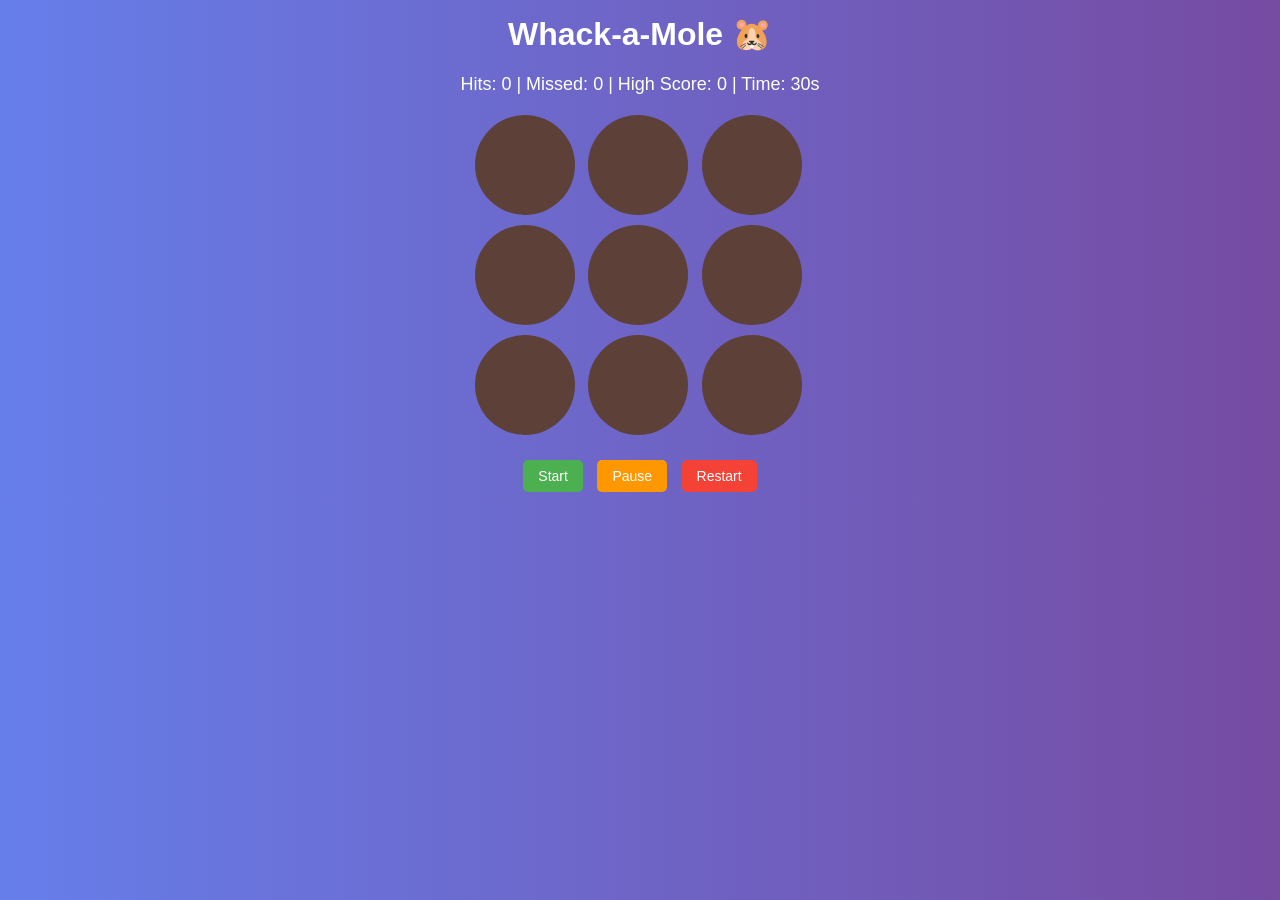
==== whackamole.html @ 4c36beb9 "Whackamole.html" ====
<!DOCTYPE html>
<html lang="en">
<head>
<meta charset="UTF-8">
<meta name="viewport" content="width=device-width, initial-scale=1.0">
<title>Whack A Mole Advanced</title>

<style>
body {
    font-family: Arial, sans-serif;
    text-align: center;
    background: linear-gradient(to right, #667eea, #764ba2);
    color: white;
    margin: 0;
}

h1 {
    margin-top: 15px;
}

.info {
    font-size: 18px;
    margin: 10px;
}

#game {
    width: 330px;
    margin: 20px auto;
    display: grid;
    grid-template-columns: repeat(3, 1fr);
    gap: 10px;
}

.hole {
    width: 100px;
    height: 100px;
    background: #5d4037;
    border-radius: 50%;
    position: relative;
    overflow: hidden;
    cursor: pointer;
}

.mole {
    width: 80px;
    height: 80px;
    background: #8d6e63;
    border-radius: 50%;
    position: absolute;
    bottom: -100px;
    left: 10px;
    transition: bottom 0.3s;
    display: flex;
    align-items: center;
    justify-content: center;
    font-size: 40px;
}

.hole.active .mole {
    bottom: 10px;
}

button {
    padding: 8px 15px;
    font-size: 14px;
    border: none;
    border-radius: 5px;
    cursor: pointer;
    margin: 5px;
}

.start { background: #4caf50; color: white; }
.pause { background: #ff9800; color: white; }
.restart { background: #f44336; color: white; }

button:hover {
    opacity: 0.8;
}
</style>
</head>

<body>

<h1>Whack-a-Mole 🐹</h1>

<div class="info">
    Hits: <span id="hits">0</span> |
    Missed: <span id="missed">0</span> |
    High Score: <span id="highScore">0</span> |
    Time: <span id="time">30</span>s
</div>

<div id="game"></div>

<button class="start" onclick="startGame()">Start</button>
<button class="pause" onclick="togglePause()">Pause</button>
<button class="restart" onclick="restartGame()">Restart</button>

<script>
const game = document.getElementById("game");
const hitsDisplay = document.getElementById("hits");
const missedDisplay = document.getElementById("missed");
const highScoreDisplay = document.getElementById("highScore");
const timeDisplay = document.getElementById("time");

let hits = 0;
let missed = 0;
let highScore = localStorage.getItem("whackHighScore") || 0;
let currentHole = null;
let gameInterval = null;
let timerInterval = null;
let timeLeft = 30;
let isPaused = false;

highScoreDisplay.textContent = highScore;

// Create 9 holes dynamically
for (let i = 0; i < 9; i++) {
    const hole = document.createElement("div");
    hole.classList.add("hole");

    const mole = document.createElement("div");
    mole.classList.add("mole");
    mole.innerHTML = "🐹"; // Cute mole face

    hole.appendChild(mole);
    game.appendChild(hole);

    hole.addEventListener("click", () => {
        if (hole === currentHole && !isPaused) {
            hits++;
            hitsDisplay.textContent = hits;
            hole.classList.remove("active");
            currentHole = null;
        } else if (!isPaused && hole !== currentHole) {
            missed++;
            missedDisplay.textContent = missed;
        }
    });
}

const holes = document.querySelectorAll(".hole");

function randomHole() {
    holes.forEach(h => h.classList.remove("active"));
    const index = Math.floor(Math.random() * holes.length);
    currentHole = holes[index];
    currentHole.classList.add("active");
}

function startGame() {
    clearIntervals();
    hits = 0;
    missed = 0;
    timeLeft = 30;
    isPaused = false;

    hitsDisplay.textContent = hits;
    missedDisplay.textContent = missed;
    timeDisplay.textContent = timeLeft;

    gameInterval = setInterval(randomHole, 800);

    timerInterval = setInterval(() => {
        if (!isPaused) {
            timeLeft--;
            timeDisplay.textContent = timeLeft;

            if (timeLeft <= 0) {
                endGame();
            }
        }
    }, 1000);
}

function togglePause() {
    isPaused = !isPaused;
}

function restartGame() {
    startGame();
}

function endGame() {
    clearIntervals();
    holes.forEach(h => h.classList.remove("active"));

    if (hits > highScore) {
        highScore = hits;
        localStorage.setItem("whackHighScore", highScore);
        highScoreDisplay.textContent = highScore;
    }

    alert("Game Over!\nHits: " + hits + "\nMissed: " + missed);
}

function clearIntervals() {
    clearInterval(gameInterval);
    clearInterval(timerInterval);
}
</script>

</body>
</html>
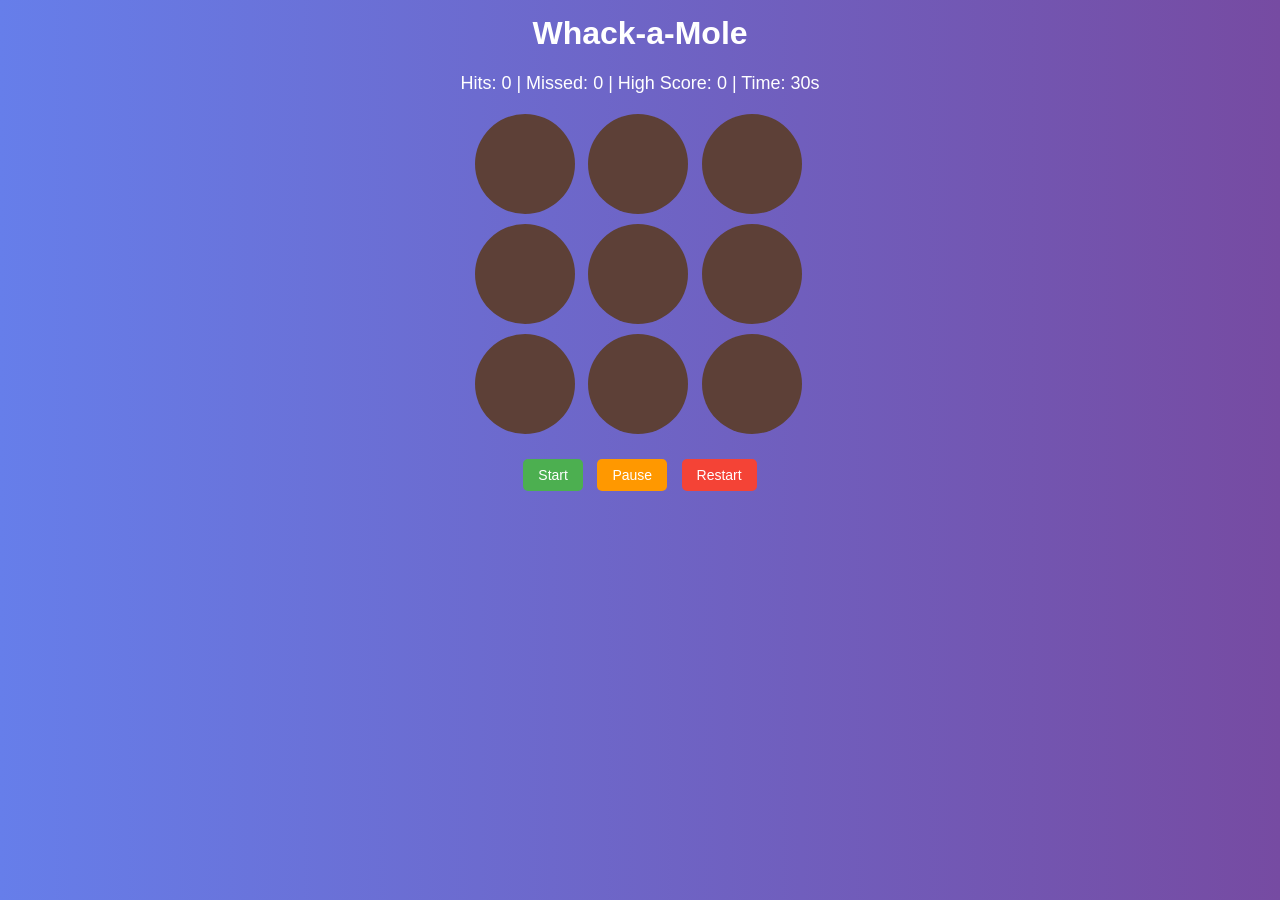
==== commit f593cbde: "whackamole.html" ====
--- a/whackamole.html
+++ b/whackamole.html
@@ -1,204 +1,231 @@
-<!DOCTYPE html>
-<html lang="en">
-<head>
-<meta charset="UTF-8">
-<meta name="viewport" content="width=device-width, initial-scale=1.0">
-<title>Whack A Mole Advanced</title>
-
-<style>
-body {
-    font-family: Arial, sans-serif;
-    text-align: center;
-    background: linear-gradient(to right, #667eea, #764ba2);
-    color: white;
-    margin: 0;
-}
-
-h1 {
-    margin-top: 15px;
-}
-
-.info {
-    font-size: 18px;
-    margin: 10px;
-}
-
-#game {
-    width: 330px;
-    margin: 20px auto;
-    display: grid;
-    grid-template-columns: repeat(3, 1fr);
-    gap: 10px;
-}
-
-.hole {
-    width: 100px;
-    height: 100px;
-    background: #5d4037;
-    border-radius: 50%;
-    position: relative;
-    overflow: hidden;
-    cursor: pointer;
-}
-
-.mole {
-    width: 80px;
-    height: 80px;
-    background: #8d6e63;
-    border-radius: 50%;
-    position: absolute;
-    bottom: -100px;
-    left: 10px;
-    transition: bottom 0.3s;
-    display: flex;
-    align-items: center;
-    justify-content: center;
-    font-size: 40px;
-}
-
-.hole.active .mole {
-    bottom: 10px;
-}
-
-button {
-    padding: 8px 15px;
-    font-size: 14px;
-    border: none;
-    border-radius: 5px;
-    cursor: pointer;
-    margin: 5px;
-}
-
-.start { background: #4caf50; color: white; }
-.pause { background: #ff9800; color: white; }
-.restart { background: #f44336; color: white; }
-
-button:hover {
-    opacity: 0.8;
-}
-</style>
-</head>
-
-<body>
-
-<h1>Whack-a-Mole 🐹</h1>
-
-<div class="info">
-    Hits: <span id="hits">0</span> |
-    Missed: <span id="missed">0</span> |
-    High Score: <span id="highScore">0</span> |
-    Time: <span id="time">30</span>s
-</div>
-
-<div id="game"></div>
-
-<button class="start" onclick="startGame()">Start</button>
-<button class="pause" onclick="togglePause()">Pause</button>
-<button class="restart" onclick="restartGame()">Restart</button>
-
-<script>
-const game = document.getElementById("game");
-const hitsDisplay = document.getElementById("hits");
-const missedDisplay = document.getElementById("missed");
-const highScoreDisplay = document.getElementById("highScore");
-const timeDisplay = document.getElementById("time");
-
-let hits = 0;
-let missed = 0;
-let highScore = localStorage.getItem("whackHighScore") || 0;
-let currentHole = null;
-let gameInterval = null;
-let timerInterval = null;
-let timeLeft = 30;
-let isPaused = false;
-
-highScoreDisplay.textContent = highScore;
-
-// Create 9 holes dynamically
-for (let i = 0; i < 9; i++) {
-    const hole = document.createElement("div");
-    hole.classList.add("hole");
-
-    const mole = document.createElement("div");
-    mole.classList.add("mole");
-    mole.innerHTML = "🐹"; // Cute mole face
-
-    hole.appendChild(mole);
-    game.appendChild(hole);
-
-    hole.addEventListener("click", () => {
-        if (hole === currentHole && !isPaused) {
-            hits++;
-            hitsDisplay.textContent = hits;
-            hole.classList.remove("active");
-            currentHole = null;
-        } else if (!isPaused && hole !== currentHole) {
-            missed++;
-            missedDisplay.textContent = missed;
-        }
-    });
-}
-
-const holes = document.querySelectorAll(".hole");
-
-function randomHole() {
-    holes.forEach(h => h.classList.remove("active"));
-    const index = Math.floor(Math.random() * holes.length);
-    currentHole = holes[index];
-    currentHole.classList.add("active");
-}
-
-function startGame() {
-    clearIntervals();
-    hits = 0;
-    missed = 0;
-    timeLeft = 30;
-    isPaused = false;
-
-    hitsDisplay.textContent = hits;
-    missedDisplay.textContent = missed;
-    timeDisplay.textContent = timeLeft;
-
-    gameInterval = setInterval(randomHole, 800);
-
-    timerInterval = setInterval(() => {
-        if (!isPaused) {
-            timeLeft--;
-            timeDisplay.textContent = timeLeft;
-
-            if (timeLeft <= 0) {
-                endGame();
-            }
-        }
-    }, 1000);
-}
-
-function togglePause() {
-    isPaused = !isPaused;
-}
-
-function restartGame() {
-    startGame();
-}
-
-function endGame() {
-    clearIntervals();
-    holes.forEach(h => h.classList.remove("active"));
-
-    if (hits > highScore) {
-        highScore = hits;
-        localStorage.setItem("whackHighScore", highScore);
-        highScoreDisplay.textContent = highScore;
-    }
-
-    alert("Game Over!\nHits: " + hits + "\nMissed: " + missed);
-}
-
-function clearIntervals() {
-    clearInterval(gameInterval);
-    clearInterval(timerInterval);
-}
-</script>
-
-</body>
-</html>
+<!DOCTYPE html>
+<html lang="en">
+<head>
+<meta charset="UTF-8">
+<meta name="viewport" content="width=device-width, initial-scale=1.0">
+<title>Whack A Mole</title>
+
+<style>
+body {
+    font-family: Arial, sans-serif;
+    text-align: center;
+    background: linear-gradient(to right, #667eea, #764ba2);
+    color: white;
+    margin: 0;
+}
+
+h1 {
+    margin-top: 15px;
+}
+
+.info {
+    font-size: 18px;
+    margin: 10px;
+}
+
+#game {
+    width: 330px;
+    margin: 20px auto;
+    display: grid;
+    grid-template-columns: repeat(3, 1fr);
+    gap: 10px;
+}
+
+.hole {
+    width: 100px;
+    height: 100px;
+    background: #5d4037;
+    border-radius: 50%;
+    position: relative;
+    overflow: hidden;
+    cursor: pointer;
+}
+
+.mole {
+    width: 80px;
+    height: 80px;
+    background: #8d6e63;
+    border-radius: 50%;
+    position: absolute;
+    bottom: -100px;
+    left: 10px;
+    transition: bottom 0.3s;
+    display: flex;
+    align-items: center;
+    justify-content: center;
+    font-size: 40px;
+}
+
+.hole.active .mole {
+    bottom: 10px;
+}
+
+button {
+    padding: 8px 15px;
+    font-size: 14px;
+    border: none;
+    border-radius: 5px;
+    cursor: pointer;
+    margin: 5px;
+}
+
+.start { background: #4caf50; color: white; }
+.pause { background: #ff9800; color: white; }
+.restart { background: #f44336; color: white; }
+
+button:hover {
+    opacity: 0.8;
+}
+</style>
+</head>
+
+<body>
+
+<h1>Whack-a-Mole</h1>
+
+<div class="info">
+    Hits: <span id="hits">0</span> |
+    Missed: <span id="missed">0</span> |
+    High Score: <span id="highScore">0</span> |
+    Time: <span id="time">30</span>s
+</div>
+
+<div id="game"></div>
+
+<button class="start" onclick="startGame()">Start</button>
+<button class="pause" onclick="togglePause()">Pause</button>
+<button class="restart" onclick="restartGame()">Restart</button>
+
+<script>
+const game = document.getElementById("game");
+const hitsDisplay = document.getElementById("hits");
+const missedDisplay = document.getElementById("missed");
+const highScoreDisplay = document.getElementById("highScore");
+const timeDisplay = document.getElementById("time");
+const pauseBtn = document.querySelector(".pause");
+
+let hits = 0;
+let missed = 0;
+let highScore = localStorage.getItem("whackHighScore") || 0;
+let currentHole = null;
+let gameInterval = null;
+let timerInterval = null;
+let timeLeft = 30;
+let isPaused = false;
+let isGameRunning = false;
+
+highScoreDisplay.textContent = highScore;
+
+// Create 9 holes dynamically
+for (let i = 0; i < 9; i++) {
+    const hole = document.createElement("div");
+    hole.classList.add("hole");
+
+    const mole = document.createElement("div");
+    mole.classList.add("mole");
+    mole.innerHTML = "🐹";
+
+    hole.appendChild(mole);
+    game.appendChild(hole);
+
+    hole.addEventListener("click", () => {
+        if (!isGameRunning || isPaused) return;
+
+        if (hole === currentHole) {
+            hits++;
+            hitsDisplay.textContent = hits;
+            hole.classList.remove("active");
+            currentHole = null;
+        } else {
+            missed++;
+            missedDisplay.textContent = missed;
+        }
+    });
+}
+
+const holes = document.querySelectorAll(".hole");
+
+function randomHole() {
+    holes.forEach(h => h.classList.remove("active"));
+    const index = Math.floor(Math.random() * holes.length);
+    currentHole = holes[index];
+    currentHole.classList.add("active");
+}
+
+function startGame() {
+    clearIntervals();
+
+    hits = 0;
+    missed = 0;
+    timeLeft = 30;
+    isPaused = false;
+    isGameRunning = true;
+
+    hitsDisplay.textContent = hits;
+    missedDisplay.textContent = missed;
+    timeDisplay.textContent = timeLeft;
+    pauseBtn.textContent = "Pause";
+
+    gameInterval = setInterval(randomHole, 800);
+
+    timerInterval = setInterval(() => {
+        timeLeft--;
+        timeDisplay.textContent = timeLeft;
+
+        if (timeLeft <= 0) {
+            endGame();
+        }
+    }, 1000);
+}
+
+function togglePause() {
+    if (!isGameRunning) return;
+
+    if (!isPaused) {
+        clearIntervals();
+        holes.forEach(h => h.classList.remove("active"));
+        isPaused = true;
+        pauseBtn.textContent = "Resume";
+    } else {
+        isPaused = false;
+        pauseBtn.textContent = "Pause";
+
+        gameInterval = setInterval(randomHole, 800);
+
+        timerInterval = setInterval(() => {
+            timeLeft--;
+            timeDisplay.textContent = timeLeft;
+
+            if (timeLeft <= 0) {
+                endGame();
+            }
+        }, 1000);
+    }
+}
+
+function restartGame() {
+    startGame();
+}
+
+function endGame() {
+    clearIntervals();
+    holes.forEach(h => h.classList.remove("active"));
+    isGameRunning = false;
+
+    if (hits > highScore) {
+        highScore = hits;
+        localStorage.setItem("whackHighScore", highScore);
+        highScoreDisplay.textContent = highScore;
+    }
+
+    alert("Game Over!\nHits: " + hits + "\nMissed: " + missed);
+}
+
+function clearIntervals() {
+    clearInterval(gameInterval);
+    clearInterval(timerInterval);
+}
+</script>
+
+</body>
+</html>
